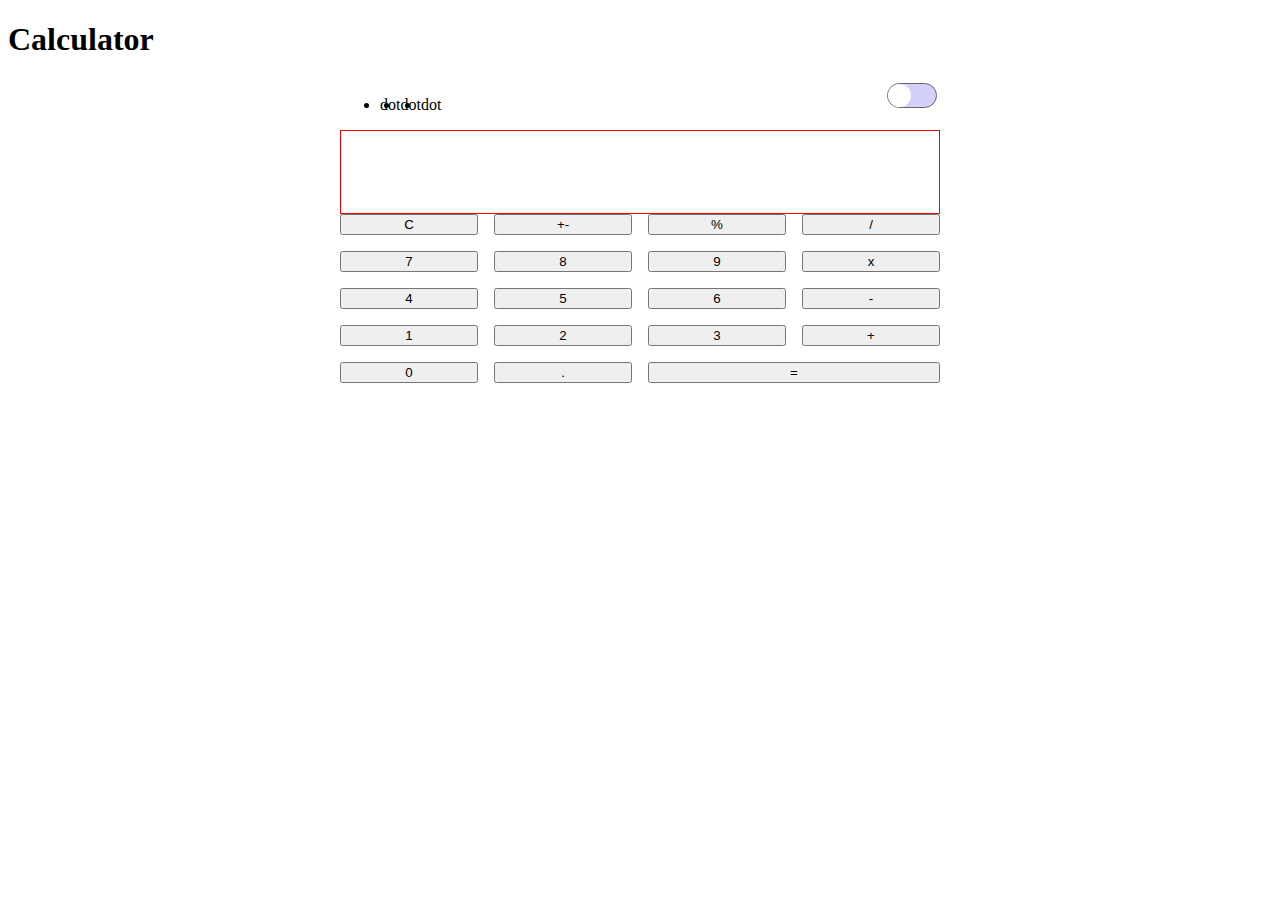
==== index.html @ d69813a7 "target" ====
<!DOCTYPE html>
<html lang="en">
<head>
  <meta charset="UTF-8">
  <meta http-equiv="X-UA-Compatible" content="IE=edge">
  <meta name="viewport" content="width=p, initial-scale=1.0">
  <title>Calculator</title>
  <link rel="stylesheet" href="styles.css">
  <script src="main.js" defer></script>
</head>
<body>
  <h1>Calculator</h1>
  <div class="calculator">
    <!-- buttons header -->
    <section class="calculator__header">
      <ul class="button-dots">
        <li>dot</li>
        <li>dot</li>
        <li>dot</li>
      </ul>
      <input type="checkbox" class="button-switch" />
    </section>
    <!-- output -->
    <section class="calculator__output"></section>
    <!-- main -->
    <main class="calculator__grid">
      <button class="btn" data-action="reset">C</button>
      <button class="btn" data-action="int">+-</button>
      <button class="btn" data-action="module">%</button>
      <button class="btn" data-action="divide">/</button>
      <button class="btn">7</button>
      <button class="btn">8</button>
      <button class="btn">9</button>
      <button class="btn" data-action="multiply">x</button>
      <button class="btn">4</button>
      <button class="btn">5</button>
      <button class="btn">6</button>
      <button class="btn" data-action="substract">-</button>
      <button class="btn">1</button>
      <button class="btn">2</button>
      <button class="btn">3</button>
      <button class="btn">+</button>
      <button class="btn">0</button>
      <button class="btn" data-action="decimal">.</button>
      <button class="btn equal-button" value="=" data-action="calculate">=</button>
    </main>
  </div>
</body>
</html>
---- styles.css ----
.calculator {
  width: 100%;
  max-width: 600px;
  margin: auto;
}

.calculator__header {
  display: flex;
  justify-content: space-between;
}

.calculator__output {
  display: flex;
  height: 50px;
  padding: 1rem 0;
  border: 1px solid red;
}

.button-dots {
  display: flex;
}

.calculator__grid {
  display: grid;
  grid-template-columns: 1fr 1fr 1fr 1fr;
  grid-template-rows: 1fr 1fr 1fr 1fr 1fr;
  gap: 1rem;
  grid-auto-flow: row;
}

.equal-button {
  grid-column: 3 / 5;
}

/** SWITCH **/
.button-switch {
  position: relative;
  -webkit-appearance: none;
  width: 50px;
  height: 25px;
  background-color: #d3d1f9;
  border-radius: 40px;
  border: 1px solid #666;
  outline: none;
  transition: 200ms;
}

.button-switch:checked {
  background-color: #7263f9;
  border: 1px solid #7263f9;
}

.button-switch:before {
  position: absolute;
  top: 0;
  left: 0;
  content: '';
  width: 23px;
  height: 23px;
  background-color: #fff;
  border-radius: 50%;
  transition: 200ms;
}

.button-switch:checked:before {
  left: 25px;
}

/** dark theme */
.--dark-theme {
  background-color: #000;
  color: white;
  transition: 500ms;
}
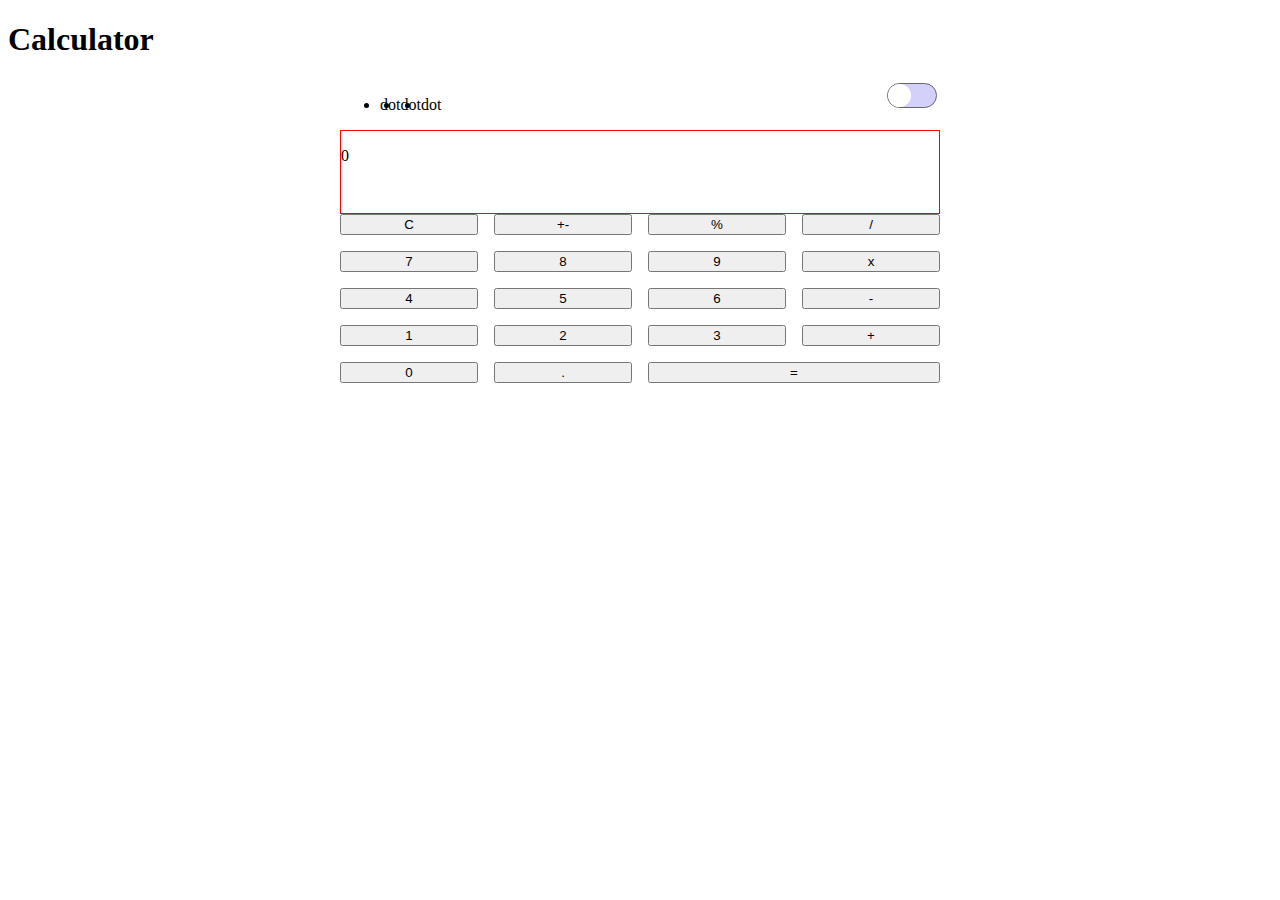
==== commit 97ab6419: "validations" ====
--- a/index.html
+++ b/index.html
@@ -21,28 +21,28 @@
       <input type="checkbox" class="button-switch" />
     </section>
     <!-- output -->
-    <section class="calculator__output"></section>
+    <section class="calculator__output">0</section>
     <!-- main -->
     <main class="calculator__grid">
-      <button class="btn" data-action="reset">C</button>
-      <button class="btn" data-action="int">+-</button>
-      <button class="btn" data-action="module">%</button>
-      <button class="btn" data-action="divide">/</button>
+      <button class="btn" data-operation="reset">C</button>
+      <button class="btn" data-operation="int">+-</button>
+      <button class="btn" data-operation="module">%</button>
+      <button class="btn" data-operation="divide">/</button>
       <button class="btn">7</button>
       <button class="btn">8</button>
       <button class="btn">9</button>
-      <button class="btn" data-action="multiply">x</button>
+      <button class="btn" data-operation="multiply">x</button>
       <button class="btn">4</button>
       <button class="btn">5</button>
       <button class="btn">6</button>
-      <button class="btn" data-action="substract">-</button>
+      <button class="btn" data-operation="substract">-</button>
       <button class="btn">1</button>
       <button class="btn">2</button>
       <button class="btn">3</button>
-      <button class="btn">+</button>
+      <button class="btn" data-operation="add">+</button>
       <button class="btn">0</button>
-      <button class="btn" data-action="decimal">.</button>
-      <button class="btn equal-button" value="=" data-action="calculate">=</button>
+      <button class="btn" data-operation="decimal">.</button>
+      <button class="btn equal-button" value="=" data-operation="calculate">=</button>
     </main>
   </div>
 </body>
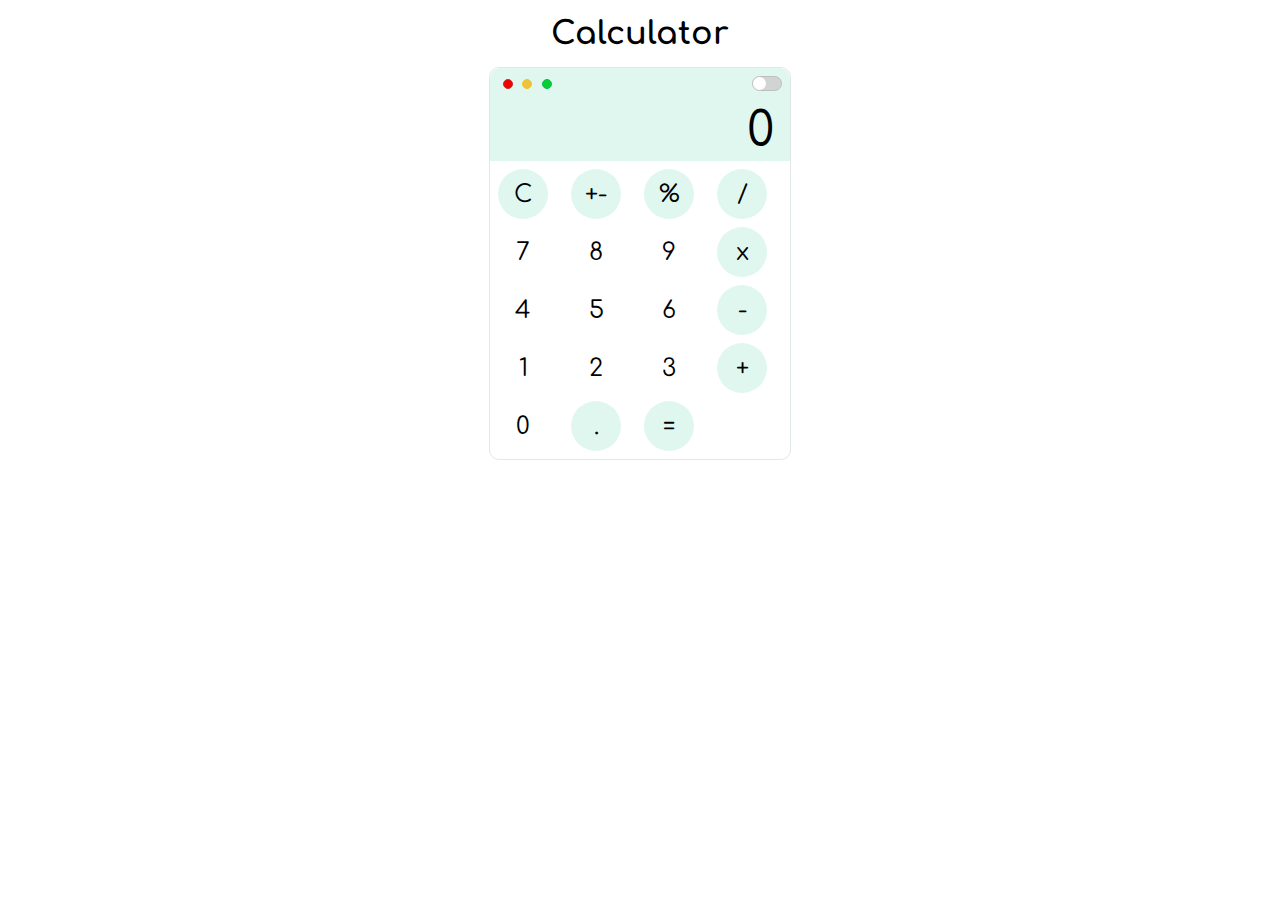
==== commit f3006a28: "styles" ====
--- a/index.html
+++ b/index.html
@@ -5,8 +5,13 @@
   <meta http-equiv="X-UA-Compatible" content="IE=edge">
   <meta name="viewport" content="width=p, initial-scale=1.0">
   <title>Calculator</title>
+  <link rel="preconnect" href="https://fonts.googleapis.com">
+<link rel="preconnect" href="https://fonts.gstatic.com" crossorigin>
+<link rel="preconnect" href="https://fonts.googleapis.com">
+<link rel="preconnect" href="https://fonts.gstatic.com" crossorigin>
+<link href="https://fonts.googleapis.com/css2?family=Comfortaa:wght@500&display=swap" rel="stylesheet">
   <link rel="stylesheet" href="styles.css">
-  <script src="main.js" defer></script>
+  <script src="calculator.js" defer></script>
 </head>
 <body>
   <h1>Calculator</h1>
@@ -14,9 +19,9 @@
     <!-- buttons header -->
     <section class="calculator__header">
       <ul class="button-dots">
-        <li>dot</li>
-        <li>dot</li>
-        <li>dot</li>
+        <li class="--dot-red"></li>
+        <li class="--dot-yellow"></li>
+        <li class="--dot-green"></li>
       </ul>
       <input type="checkbox" class="button-switch" />
     </section>
@@ -26,20 +31,20 @@
     <main class="calculator__grid">
       <button class="btn" data-operation="reset">C</button>
       <button class="btn" data-operation="int">+-</button>
-      <button class="btn" data-operation="module">%</button>
-      <button class="btn" data-operation="divide">/</button>
+      <button class="btn" data-operation="%">%</button>
+      <button class="btn" data-operation="/">/</button>
       <button class="btn">7</button>
       <button class="btn">8</button>
       <button class="btn">9</button>
-      <button class="btn" data-operation="multiply">x</button>
+      <button class="btn" data-operation="*">x</button>
       <button class="btn">4</button>
       <button class="btn">5</button>
       <button class="btn">6</button>
-      <button class="btn" data-operation="substract">-</button>
+      <button class="btn" data-operation="-">-</button>
       <button class="btn">1</button>
       <button class="btn">2</button>
       <button class="btn">3</button>
-      <button class="btn" data-operation="add">+</button>
+      <button class="btn" data-operation="+">+</button>
       <button class="btn">0</button>
       <button class="btn" data-operation="decimal">.</button>
       <button class="btn equal-button" value="=" data-operation="calculate">=</button>
--- a/styles.css
+++ b/styles.css
@@ -1,34 +1,90 @@
+* {
+  font-family: 'Comfortaa', cursive;
+  padding: 0;
+  margin: 0;
+}
+
+h1 {
+  text-align: center;
+  padding: 1rem;
+}
 
 .calculator {
   width: 100%;
-  max-width: 600px;
+  max-width: 300px;
   margin: auto;
+  border-radius: 10px;
+  background-color: #fff;
+  border: 1px solid #e0e9e5;
 }
 
 .calculator__header {
   display: flex;
   justify-content: space-between;
+  background-color: #e0f7f0;
+  border-radius: 10px 10px 0 0;
+  padding: .5rem;
+}
+
+.button-dots {
+  display: flex;
+  align-items: center;
+  list-style: none;
+}
+
+.button-dots li {
+  width: 8px;
+  height: 8px;
+  border-radius: 50%;
+  margin: 0 .3rem;
+}
+
+.--dot-red {
+  background-color: rgb(238, 3, 3);
+  border: .1px solid rgb(206, 38, 38);
+}
+
+.--dot-yellow {
+  background-color: rgb(238, 193, 69);
+  border: .1px solid rgb(235, 203, 22);
+}
+
+.--dot-green {
+  background-color: rgb(5, 206, 55);
+  border: .1px solid rgb(11, 192, 81);
 }
 
 .calculator__output {
   display: flex;
-  height: 50px;
-  padding: 1rem 0;
-  border: 1px solid red;
-}
-
-.button-dots {
-  display: flex;
+  justify-content: flex-end;
+  align-items: center;
+  font-size: 3rem;
+  height: 30px;
+  padding: 1rem;
+  background-color: #e0f7f0;
 }
 
 .calculator__grid {
   display: grid;
-  grid-template-columns: 1fr 1fr 1fr 1fr;
-  grid-template-rows: 1fr 1fr 1fr 1fr 1fr;
-  gap: 1rem;
+  grid-template-columns: repeat(4, 1fr);
+  grid-template-rows: repeat(5, 1fr);
+  gap: .5rem;
   grid-auto-flow: row;
+  padding: .5rem;
 }
 
+.btn {
+  width: 50px;
+  height: 50px;
+  font-size: 1.5rem;
+  border-radius: 50%;
+  border: 0;
+  background-color: transparent;
+}
+
+[data-operation] {
+  background-color: #e0f7f0;
+}
 .equal-button {
   grid-column: 3 / 5;
 }
@@ -37,18 +93,18 @@
 .button-switch {
   position: relative;
   -webkit-appearance: none;
-  width: 50px;
-  height: 25px;
-  background-color: #d3d1f9;
+  width: 30px;
+  height: 15px;
+  background-color: #d1d4d3;
   border-radius: 40px;
-  border: 1px solid #666;
+  border: 1px solid #bebebe;
   outline: none;
   transition: 200ms;
 }
 
 .button-switch:checked {
-  background-color: #7263f9;
-  border: 1px solid #7263f9;
+  background-color: #63d1a6;
+  border: 1px solid #63d1a6;
 }
 
 .button-switch:before {
@@ -56,20 +112,36 @@
   top: 0;
   left: 0;
   content: '';
-  width: 23px;
-  height: 23px;
+  width: 13px;
+  height: 13px;
   background-color: #fff;
   border-radius: 50%;
   transition: 200ms;
 }
 
 .button-switch:checked:before {
-  left: 25px;
+  left: 15px;
 }
 
 /** dark theme */
 .--dark-theme {
-  background-color: #000;
-  color: white;
+  background-color: #2f384e;
+  color: #63d1a6;
   transition: 500ms;
 }
+
+.--dark-theme .calculator__header,
+.--dark-theme .calculator__output {
+  background-color: black;
+}
+
+.--dark-theme .btn {
+  color: #63d1a6;
+}
+
+.--dark-theme [data-operation] {
+  background-color: black;
+}
+.--is-depressed {
+  color: red;
+}
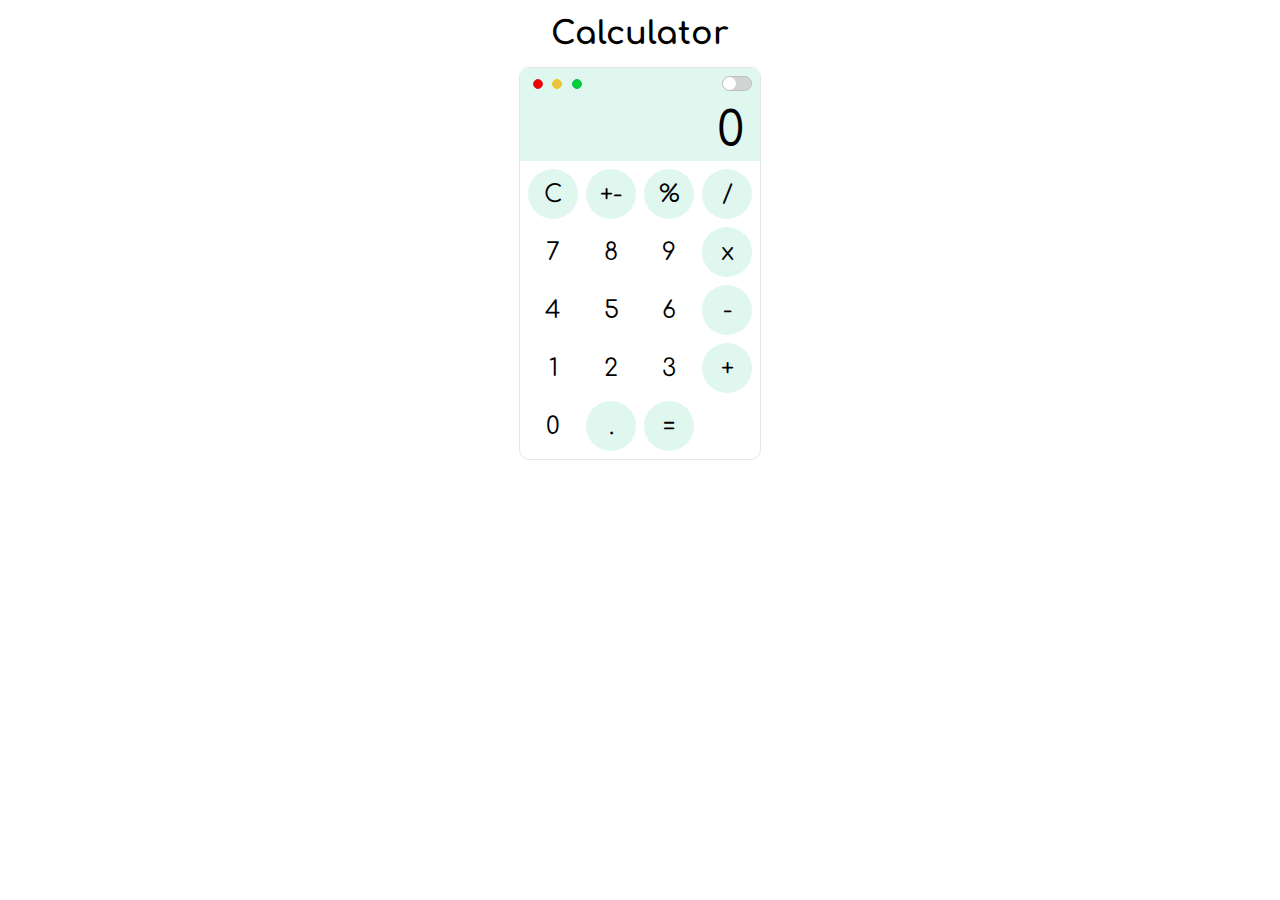
==== commit 0affa3c0: "attributes" ====
--- a/index.html
+++ b/index.html
@@ -31,20 +31,20 @@
     <main class="calculator__grid">
       <button class="btn" data-operation="reset">C</button>
       <button class="btn" data-operation="int">+-</button>
-      <button class="btn" data-operation="%">%</button>
-      <button class="btn" data-operation="/">/</button>
+      <button class="btn" data-operation="module">%</button>
+      <button class="btn" data-operation="divide">/</button>
       <button class="btn">7</button>
       <button class="btn">8</button>
       <button class="btn">9</button>
-      <button class="btn" data-operation="*">x</button>
+      <button class="btn" data-operation="multiply">x</button>
       <button class="btn">4</button>
       <button class="btn">5</button>
       <button class="btn">6</button>
-      <button class="btn" data-operation="-">-</button>
+      <button class="btn" data-operation="substract">-</button>
       <button class="btn">1</button>
       <button class="btn">2</button>
       <button class="btn">3</button>
-      <button class="btn" data-operation="+">+</button>
+      <button class="btn" data-operation="add">+</button>
       <button class="btn">0</button>
       <button class="btn" data-operation="decimal">.</button>
       <button class="btn equal-button" value="=" data-operation="calculate">=</button>
--- a/styles.css
+++ b/styles.css
@@ -11,7 +11,7 @@
 
 .calculator {
   width: 100%;
-  max-width: 300px;
+  max-width: 240px;
   margin: auto;
   border-radius: 10px;
   background-color: #fff;
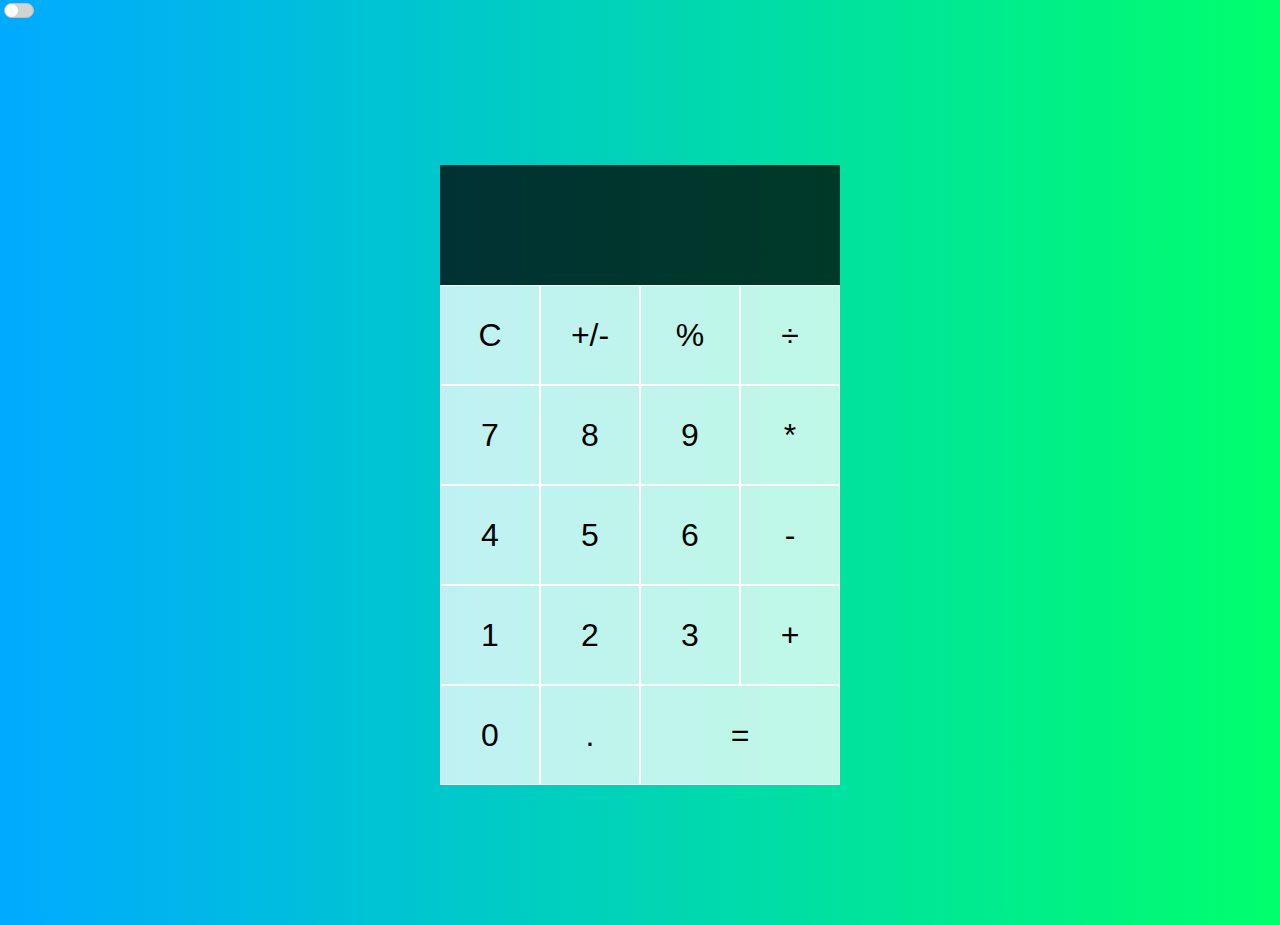
==== commit b852656a: "new calculator" ====
--- a/index.html
+++ b/index.html
@@ -1,54 +1,39 @@
 <!DOCTYPE html>
 <html lang="en">
 <head>
-  <meta charset="UTF-8">
-  <meta http-equiv="X-UA-Compatible" content="IE=edge">
-  <meta name="viewport" content="width=p, initial-scale=1.0">
-  <title>Calculator</title>
-  <link rel="preconnect" href="https://fonts.googleapis.com">
-<link rel="preconnect" href="https://fonts.gstatic.com" crossorigin>
-<link rel="preconnect" href="https://fonts.googleapis.com">
-<link rel="preconnect" href="https://fonts.gstatic.com" crossorigin>
-<link href="https://fonts.googleapis.com/css2?family=Comfortaa:wght@500&display=swap" rel="stylesheet">
-  <link rel="stylesheet" href="styles.css">
-  <script src="calculator.js" defer></script>
+    <meta charset="UTF-8">
+    <meta http-equiv="X-UA-Compatible" content="IE=edge">
+    <meta name="viewport" content="width=device-width, initial-scale=1.0">
+    <title>Calculator</title>
+    <link rel="stylesheet" href="styles.css">
+    <script src="scripts.js" defer> </script>
 </head>
 <body>
-  <h1>Calculator</h1>
-  <div class="calculator">
-    <!-- buttons header -->
-    <section class="calculator__header">
-      <ul class="button-dots">
-        <li class="--dot-red"></li>
-        <li class="--dot-yellow"></li>
-        <li class="--dot-green"></li>
-      </ul>
-      <input type="checkbox" class="button-switch" />
-    </section>
-    <!-- output -->
-    <section class="calculator__output">0</section>
-    <!-- main -->
-    <main class="calculator__grid">
-      <button class="btn" data-operation="reset">C</button>
-      <button class="btn" data-operation="int">+-</button>
-      <button class="btn" data-operation="module">%</button>
-      <button class="btn" data-operation="divide">/</button>
-      <button class="btn">7</button>
-      <button class="btn">8</button>
-      <button class="btn">9</button>
-      <button class="btn" data-operation="multiply">x</button>
-      <button class="btn">4</button>
-      <button class="btn">5</button>
-      <button class="btn">6</button>
-      <button class="btn" data-operation="substract">-</button>
-      <button class="btn">1</button>
-      <button class="btn">2</button>
-      <button class="btn">3</button>
-      <button class="btn" data-operation="add">+</button>
-      <button class="btn">0</button>
-      <button class="btn" data-operation="decimal">.</button>
-      <button class="btn equal-button" value="=" data-operation="calculate">=</button>
-    </main>
-  </div>
+    <input type="checkbox" class="button-switch" />
+    <div class="calculator-grid">
+        <div class="output">
+            <div data-previous-operand class="previous-operand"></div>
+            <div data-current-operand class="current-operand"></div>
+        </div>
+        <button data-all-clear>C</button>
+        <button data-operation>+/-</button>
+        <button data-operation>%</button>
+        <button data-operation>÷</button>
+        <button data-number>7</button>
+        <button data-number>8</button>
+        <button data-number>9</button>
+        <button data-operation>*</button>
+        <button data-number>4</button>
+        <button data-number>5</button>
+        <button data-number>6</button>
+        <button data-operation>-</button>
+        <button data-number>1</button>
+        <button data-number>2</button>
+        <button data-number>3</button>
+        <button data-operation>+</button>
+        <button data-number>0</button>
+        <button data-number>.</button>
+        <button data-equals class="span-two">=</button>
+    </div>
 </body>
 </html>--- a/styles.css
+++ b/styles.css
@@ -1,147 +1,141 @@
-* {
-  font-family: 'Comfortaa', cursive;
-  padding: 0;
-  margin: 0;
+*, *::before, *::after /*all elements*/{
+    box-sizing: border-box;
+    font-family: 'Segoe UI', Tahoma, Geneva, Verdana, sans-serif;
+    font-weight: normal;
 }
 
-h1 {
-  text-align: center;
-  padding: 1rem;
+body {
+    padding: 0;
+    margin: 0;
+    background: linear-gradient(to right, #00aaff, #00ff6c);
 }
 
-.calculator {
-  width: 100%;
-  max-width: 240px;
-  margin: auto;
-  border-radius: 10px;
-  background-color: #fff;
-  border: 1px solid #e0e9e5;
+.calculator-grid {
+    display: grid;
+    justify-content: center;
+    align-content: center; /* We change align item to align content cause we want to align the whole content to the center not the items themselves. So now the buttons are filling out the space that they need to. How ever, at this point, the double spot buttons is not taking 2 spaces yet.*/
+    min-height: 100vh; /*100 view hieght It's basically sying its going to fill 100% of the height all the time.*/
+    grid-template-columns: repeat(4, 100px); /* Our columns will repeat 4 times and we want it 100px wide. */
+    grid-template-rows: minmax(120px, auto) repeat(5, 100px);
+    /* For the rows we want that the output can grow as much as it needs since the numbers input can be a large number. So we put a "minmax value" that at minimum we wanted to be a 120px tall but a max we want it to be "auto" that essentialy says, as large as its needs to be to fit everything. Then after that we want to repeat 5 times the value of 100px.*/
 }
 
-.calculator__header {
-  display: flex;
-  justify-content: space-between;
-  background-color: #e0f7f0;
-  border-radius: 10px 10px 0 0;
-  padding: .5rem;
+/* Positions our buttons*/
+.calculator-grid > button {
+    cursor: pointer; /*When we hover over them we get a nice pointer*/
+    font-size: 2rem;
+    border: 1px solid white;
+    background-color: rgba(255, 255, 255, .75); /*only 75% opaque and white*/
 }
 
-.button-dots {
-  display: flex;
-  align-items: center;
-  list-style: none;
+/* we want to add hover to the buttons with 90% opaque*/
+.calculator-grid > button:hover {
+    background-color: rgba(255, 255, 255, .9);
 }
 
-.button-dots li {
-  width: 8px;
-  height: 8px;
-  border-radius: 50%;
-  margin: 0 .3rem;
+.span-two {
+    grid-column: span 2;
+    /*In order to make it easier to see what we are styiling I'm going to add a little bit of a dummy text "123 +" to the previous-operand and "456" to the current-operand on the DOM index.HTML. That way we have a little bit of a dummy text we can play around with when we are doing our styles */
 }
 
-.--dot-red {
-  background-color: rgb(238, 3, 3);
-  border: .1px solid rgb(206, 38, 38);
+.output {
+    grid-column: 1 / -1; /* we want to make the output span the entire width we have a really nice trick which is called grid-column again but in this case we want to say we want to go from column numer 1 all the way to column number negative -1 which is essentially just the last column*/
+    background-color: rgba(0, 0, 0, .75);
+    /*Now we want to align the elements (123 +, 456) inside fo put container and the easiest way to do that is going to be using flex */
+    display: flex; 
+    /* We want to aling the items with a flex-end because we want our items at the right side of our container*/
+    align-items: flex-end;
+    /* STEP 1: We also want to add as much space as possible between our elements, however by doing so our elements are being lined up side by side instead of vertically.
+    STEP 2 after adding padding in last step: We are going to change the space between to space around instead because it will push our limits a little bit closer to each other and a little away from the top and bottom of the container*/
+    justify-content: space-around;
+    /*By using flex direction-column our items get lined up vertically as we want it.*/
+    flex-direction: column;
+    /* Now that we have everything pushed up right to the edges of our container we want to adjust that a little bit by adding a little bit of padding to our container as follow  */
+    padding: 10px;
+    /*
+    Last thing we want to do as we wanted things wrap as they get too long so in order to make that happen we need to what's called "word-wrap" which is going to allow us to say where we want to "break our words" so can say we want to be able to break a word in the middle of it, so not just at the end of a word or during a space.*/
+    word-wrap: break-word;
+    /*
+    And we also want to put word break here. We want to be able to break all words. Now if the 456 became too long for example it would just wrap to the next line.*/
+    word-break: break-all;
 }
 
-.--dot-yellow {
-  background-color: rgb(238, 193, 69);
-  border: .1px solid rgb(235, 203, 22);
+/*Last thing we need to do is style our two different text elements that we have. So in order to select those...*/
+.output .previous-operand {
+    color: rgba(255, 255, 255, .75);
+    font-size: 1.5rem;
 }
-
-.--dot-green {
-  background-color: rgb(5, 206, 55);
-  border: .1px solid rgb(11, 192, 81);
-}
-
-.calculator__output {
-  display: flex;
-  justify-content: flex-end;
-  align-items: center;
-  font-size: 3rem;
-  height: 30px;
-  padding: 1rem;
-  background-color: #e0f7f0;
-}
-
-.calculator__grid {
-  display: grid;
-  grid-template-columns: repeat(4, 1fr);
-  grid-template-rows: repeat(5, 1fr);
-  gap: .5rem;
-  grid-auto-flow: row;
-  padding: .5rem;
-}
-
-.btn {
-  width: 50px;
-  height: 50px;
-  font-size: 1.5rem;
-  border-radius: 50%;
-  border: 0;
-  background-color: transparent;
-}
-
-[data-operation] {
-  background-color: #e0f7f0;
-}
-.equal-button {
-  grid-column: 3 / 5;
+.output .current-operand {
+    color: white;
+    font-size: 2.5rem;
 }
 
 /** SWITCH **/
+
 .button-switch {
-  position: relative;
-  -webkit-appearance: none;
-  width: 30px;
-  height: 15px;
-  background-color: #d1d4d3;
-  border-radius: 40px;
-  border: 1px solid #bebebe;
-  outline: none;
-  transition: 200ms;
-}
 
-.button-switch:checked {
-  background-color: #63d1a6;
-  border: 1px solid #63d1a6;
-}
+    position: relative;
+    
+    -webkit-appearance: none;
+    
+    width: 30px;
+    
+    height: 15px;
+    
+    background-color: #d1d4d3;
+    
+    border-radius: 40px;
+    
+    border: 1px solid #bebebe;
+    
+    outline: none;
+    
+    transition: 200ms;
+    
+    }
+    
+    
+    
+    .button-switch:checked {
+    
+    background-color: #63d1a6;
+    
+    border: 1px solid #63d1a6;
+    
+    }
+    
+    
+    
+    .button-switch:before {
+    
+    position: absolute;
+    
+    top: 0;
+    
+    left: 0;
+    
+    content: '';
+    
+    width: 13px;
+    
+    height: 13px;
+    
+    background-color: #fff;
+    
+    border-radius: 50%;
+    
+    transition: 200ms;
+    
+    }
+    
+    
+    
+    .button-switch:checked:before {
+    
+    left: 15px;
+    
+    }
 
-.button-switch:before {
-  position: absolute;
-  top: 0;
-  left: 0;
-  content: '';
-  width: 13px;
-  height: 13px;
-  background-color: #fff;
-  border-radius: 50%;
-  transition: 200ms;
-}
-
-.button-switch:checked:before {
-  left: 15px;
-}
-
-/** dark theme */
-.--dark-theme {
-  background-color: #2f384e;
-  color: #63d1a6;
-  transition: 500ms;
-}
-
-.--dark-theme .calculator__header,
-.--dark-theme .calculator__output {
-  background-color: black;
-}
-
-.--dark-theme .btn {
-  color: #63d1a6;
-}
-
-.--dark-theme [data-operation] {
-  background-color: black;
-}
-.--is-depressed {
-  color: red;
-}
+    .darktheme .calculator-grid > button {
+        background-color: red;
+    }